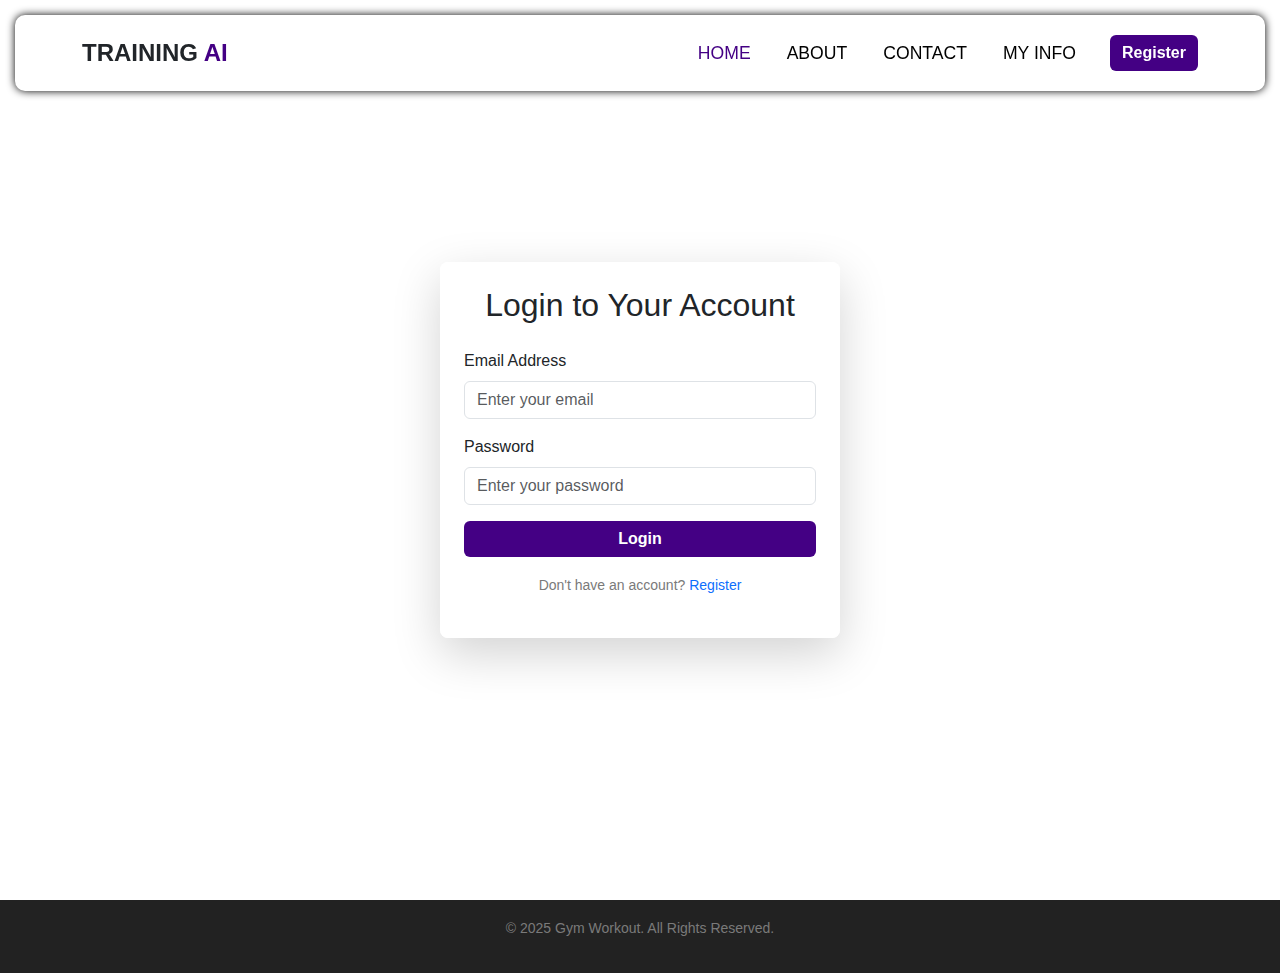
==== login.html @ 8c819bf6 "Initial commit" ====
<!DOCTYPE html>
<html lang="en">
<head>
    <meta charset="UTF-8">
    <meta name="viewport" content="width=device-width, initial-scale=1.0">
    <title>Login - Gym Workout</title>
    <link rel="stylesheet" href="https://cdn.jsdelivr.net/npm/bootstrap@5.3.0/dist/css/bootstrap.min.css">
    <link rel="stylesheet" href="index.css">
</head>
<body>

    <!-- Navbar -->
  <nav class="navbar navbar-expand-lg navbar-dark fixed-top">
      <div class="container">
        <a class="navbar-brand" href="#"
          ><span class="text-dark fw-bold">TRAINING</span>
          <span class="logo">AI</span></a
        >
        <button
          class="navbar-toggler"
          type="button"
          data-bs-toggle="collapse"
          data-bs-target="#navbarNav"
        >
          <span class="navbar-toggler-icon text-dark"></span>
        </button>
        <div class="collapse navbar-collapse" id="navbarNav">
          <ul class="navbar-nav ms-auto">
            <li class="nav-item">
              <a class="nav-link active" href="#">Home</a>
            </li>
            <li class="nav-item"><a class="nav-link" href="#">About</a></li>
            <li class="nav-item"><a class="nav-link" href="#">Contact</a></li>
            <li class="nav-item"><a class="nav-link" href="#">My info</a></li>
          
          </ul>
          <a href="register.html" class="btn btn-danger ms-3">Register</a>
        </div>
      </div>
    </nav>

    <!-- Login Form -->
    <div class="login-container d-flex align-items-center justify-content-center">
        <div class="login-box p-4 shadow-lg">
            <h2 class="text-center mb-4">Login to Your Account</h2>
            <form>
                <div class="mb-3">
                    <label for="email" class="form-label">Email Address</label>
                    <input type="email" class="form-control" id="email" placeholder="Enter your email" required>
                </div>
                <div class="mb-3">
                    <label for="password" class="form-label">Password</label>
                    <input type="password" class="form-control" id="password" placeholder="Enter your password" required>
                </div>
                <button type="submit" class="btn btn-danger  w-100">Login</button>
            </form>
            <p class="text-center mt-3">Don't have an account? <a href="register.html">Register</a></p>
        </div>
    </div>

    <!-- Footer -->
    <footer class="footer text-center text-white py-3">
        <p>© 2025 Gym Workout. All Rights Reserved.</p>
    </footer>

    <script src="https://cdn.jsdelivr.net/npm/bootstrap@5.3.0/dist/js/bootstrap.bundle.min.js"></script>
</body>
</html>
---- index.css ----
/* General styles */
body {
    font-family: Arial, sans-serif;
   
}

/* Hero Section */
.hero {
    background: url('img/pexels-goumbik-669576.jpg') no-repeat center center/cover;
    height: 80vh;
}

/* Features Section */
.features .icon {
    width: 80px;
    margin-bottom: 15px;
}

/* Footer */
.footer {
    background: #222;
}





a {
    text-decoration: none !important;
}

ul {
    margin-bottom: 0px;
}

p {
    font-size: 14px;
    line-height: 25px;
    color: #7a7a7a;
}

/* 
---------------------------------------------
global styles
--------------------------------------------- 
*/
html,
body {
    background: #fff;
    font-family: 'Poppins', sans-serif;
}

::selection {
    background: #440084;
    color: #fff;
}

::-moz-selection {
    background: #440084;
    color: #fff;
}

@media (max-width: 991px) {

    html,
    body {
        overflow-x: hidden;
    }

    .mobile-top-fix {
        margin-top: 30px;
        margin-bottom: 0px;
    }

    .mobile-bottom-fix {
        margin-bottom: 30px;
    }

    .mobile-bottom-fix-big {
        margin-bottom: 60px;
    }
}

.section-heading {
    text-align: center;
    margin-top: 140px;
    margin-bottom: 80px;
}

.section-heading h2 {
    font-size: 28px;
    font-weight: 800;
    color: #232d39;
    text-transform: uppercase;
    letter-spacing: 0.5px;
    margin-top: 0px;
    margin-bottom: 0px;
}

.section-heading h2 em {
    font-style: normal;
    color: #440084;
}

.section-heading img {
    margin: 20px auto;
}

.dark-bg h2 {
    color: #fff;
}

.dark-bg p {
    color: #fff;
}

.main-button a {
    display: inline-block;
    font-size: 15px;
    padding: 12px 20px;
    background-color: #440084;
    color: #fff;
    text-align: center;
    font-weight: 400;
    text-transform: uppercase;
    transition: all .3s;
}

.main-button a:hover {
    background-color: #39016d;
}


/* 
---------------------------------------------
header
--------------------------------------------- 
*/
.navbar {
    background: rgb(255, 255, 255);
    /* Transparent Dark Navbar */
    padding: 15px 0;
    border-radius: 10px;
    margin: 15px;
    box-shadow: 0px 0px 8px black;
    
}
.howto .item p{
    
    display: flex;
    justify-content: start;
    align-items: center;
    gap: 10px;
}
  .heading{
    color: #31005e;
}
.howto .item b{
    font-size: .8rem;
}
.howto .circle{
    display: grid;
    place-items: center;
}

        .navbar.scrolled {
      background-color: white !important;
      box-shadow: 0 2px 10px rgba(32, 30, 88, 0.1);
  }

.navbar-brand {
    font-size: 1.5rem;
    font-weight: bold;
    color: #000;
}

.navbar-nav .nav-link {
    color: rgb(0, 0, 0);
    margin: 0 10px;
    font-size: 1.1rem;
    text-transform: uppercase;
}


.navbar-nav .nav-link:hover,
.navbar-nav .nav-link.active {
    color: #440084;
    /* Orange Highlight */
}

.btn-danger {
    background: #440084;
    border: none;
    font-weight: bold;
}

.btn-danger:hover {
    background: #39006d;
}
/* 
---------------------------------------------
banner
--------------------------------------------- 
*/

.main-banner {
    position: relative;
}

#bg-video {
    min-width: 100%;
    min-height: 100vh;
    max-width: 100%;
    max-height: 100vh;
    object-fit: cover;
    z-index: -1;
}

#bg-video::-webkit-media-controls {
    display: none !important;
}

.video-overlay {
    position: absolute;
    background-color: rgba(0, 0, 0, 0.8);
    top: 0;
    left: 0;
    bottom: 7px;
    width: 100%;
}

.main-banner .caption {
    text-align: center;
    position: absolute;
    width: 80%;
    left: 50%;
    top: 50%;
    transform: translate(-50%, -50%);
}

.main-banner .caption h6 {
    margin-top: 0px;
    font-size: 18px;
    text-transform: uppercase;
    font-weight: 800;
    color: #fff;
    letter-spacing: 0.5px;
}

.main-banner .caption h2 {
    margin-top: 30px;
    margin-bottom: 25px;
    font-size: 3.5rem;
    text-transform: uppercase;
    font-weight: 800;
    color: #fff;
    letter-spacing: 1px;
}

.main-banner .caption h2 em {
    font-style: normal;
    color: #440084;
    font-weight: 900;
}

.about {
  padding: 100px 0;

}
.heading {
  text-align: center;
  color: #440084;
  font-weight: bolder;
 
}
.about .headingT {
margin-bottom: 50px;
}
.circle{
    background-color: #31005e;
    
    width: 50px;
    height: 50px;
    display: inline-block;
    border-radius: 50%;
    color: #fff;
    
    text-align: center;
}
.about .items{
    
    padding: 10px;
    box-shadow: 0px 0px 4px #38006d00;
    transition: all 0.1ms ease-in;
    border-radius:10px ;
}
/* .about .items:hover{
    box-shadow: 0px 0px 4px #39006d;
} */
.circle p{
    width: 100%;
    height: 100%;
    display: grid;
    place-items: center;
    color: #fff;
    font-size: larger;
}
.about .col{


    margin-top: 20px;
    
    background-color: #00000000;

}

.back{
    background-color: #440084;
    color: #fff;
}

.contact {
  padding: 30px 0;
  /* background: url('img/pexels-ron-lach-9783346.jpg') no-repeat center center/cover; */
/* background-color: rgb(241, 241, 241);
    background: linear-gradient(180deg, rgba(0, 0, 0, 0.44) 0%, rgba(0, 0, 0, 0.423) 100%),url('img/pexels-cottonbro-6153343.jpg');
    background-repeat: no-repeat;
    background-size: cover;
    background-position: center; */
  /* background-color:#000000a0 ; */
  color: rgb(255, 255, 255);
}
.contact .btn{
    background-color: #39006d;
    border: #39006d;
    padding: 15px;
    font-weight: bold;
}
.contact .btn:hover{
    background-color: #28014e;
}
.aboutme{
    padding: 30px 0;
  
}

.bg{
   background-image: url('img/480506165_3906262599520509_3770379844018490699_n.jpg');
   background-size: cover;
   background-position: top\center;
    color: white;
    padding: 10px;
    border-radius: 10px;
height: 100%;
}
.progress-bar{
    background-color: #440084;
}
.logo{
    color:#440084;
}

/* Login Page Styles */
.login-container {
    height: 100vh;
    background: url('images/gym-bg.jpg') no-repeat center center/cover;
}

.login-box {

    background: rgba(255, 255, 255, 0.9);
    border-radius: 8px;
    width: 100%;
    max-width: 400px;
}


/* Register Page Styles */
.register-container {
    height: 100vh;
    background: url('images/gym-bg.jpg') no-repeat center center/cover;
}

.register-box {
    background: rgba(255, 255, 255, 0.9);
    border-radius: 8px;
    width: 100%;
    max-width: 400px;
}

/* Dashboard page */
         .dashboard-header {
            height: 40vh;
            background-color: #f9735b;
            display: grid;
            place-items: center;
         }
    
         .table-container {
             margin-top: 30px;
         }
    
         .card-container {
             margin-top: 60px;
             padding-top: 10px;
         }

         .sidebar-card {
            
             margin-bottom: 100px;

         }
         .sidebar-card li{
                list-style-type: none;
                padding: 10px;
                color: #f9735b;
                
                transition: all 0.3s;
                
         }
            .sidebar-card li a{
                
                text-decoration: none;
            }
            .sidebar-card li:hover{
                background-color: #f9735b;
                transform: scale(1.1);
                color: white;

            }









@import url(//fonts.googleapis.com/css?family=Montserrat:300,400,500);

.contact2 {
    font-family: "Montserrat", sans-serif;
    color: #8d97ad;
    font-weight: 300;
    padding: 60px 0;
    margin-bottom: 170px;
    background-position: center top;
}

.contact2 h1,
.contact2 h2,
.contact2 h3,
.contact2 h4,
.contact2 h5,
.contact2 h6 {
    color: #3e4555;
}

.contact2 .font-weight-medium {
    font-weight: 500;
}

.contact2 .subtitle {
    color: #8d97ad;
    line-height: 24px;
}

.contact2 .bg-image {
    background-size: cover;
    position: relative;
    display: -webkit-box;
    display: -webkit-flex;
    display: -ms-flexbox;
    display: flex;
}

/* .contact2 .card.card-shadow {
    -webkit-box-shadow: 0px 0px 30px rgba(115, 128, 157, 0.1);
    box-shadow: 0px 0px 30px rgba(115, 128, 157, 0.1);
} */

.contact2 .detail-box .round-social {
    margin-top: 100px;
}

.contact2 .round-social a {
    background: transparent;
    margin: 0 7px;
    padding: 11px 12px;
}

.contact2 .contact-container .links a {
    color: #8d97ad;
}

.contact2 .contact-container {
    position: relative;
    top: 200px;
}

.contact2 .btn-danger-gradiant {
    background: #39006d;
   
}

.tech .circle{
    background-color: white;
  
    border-radius: 0px;

}
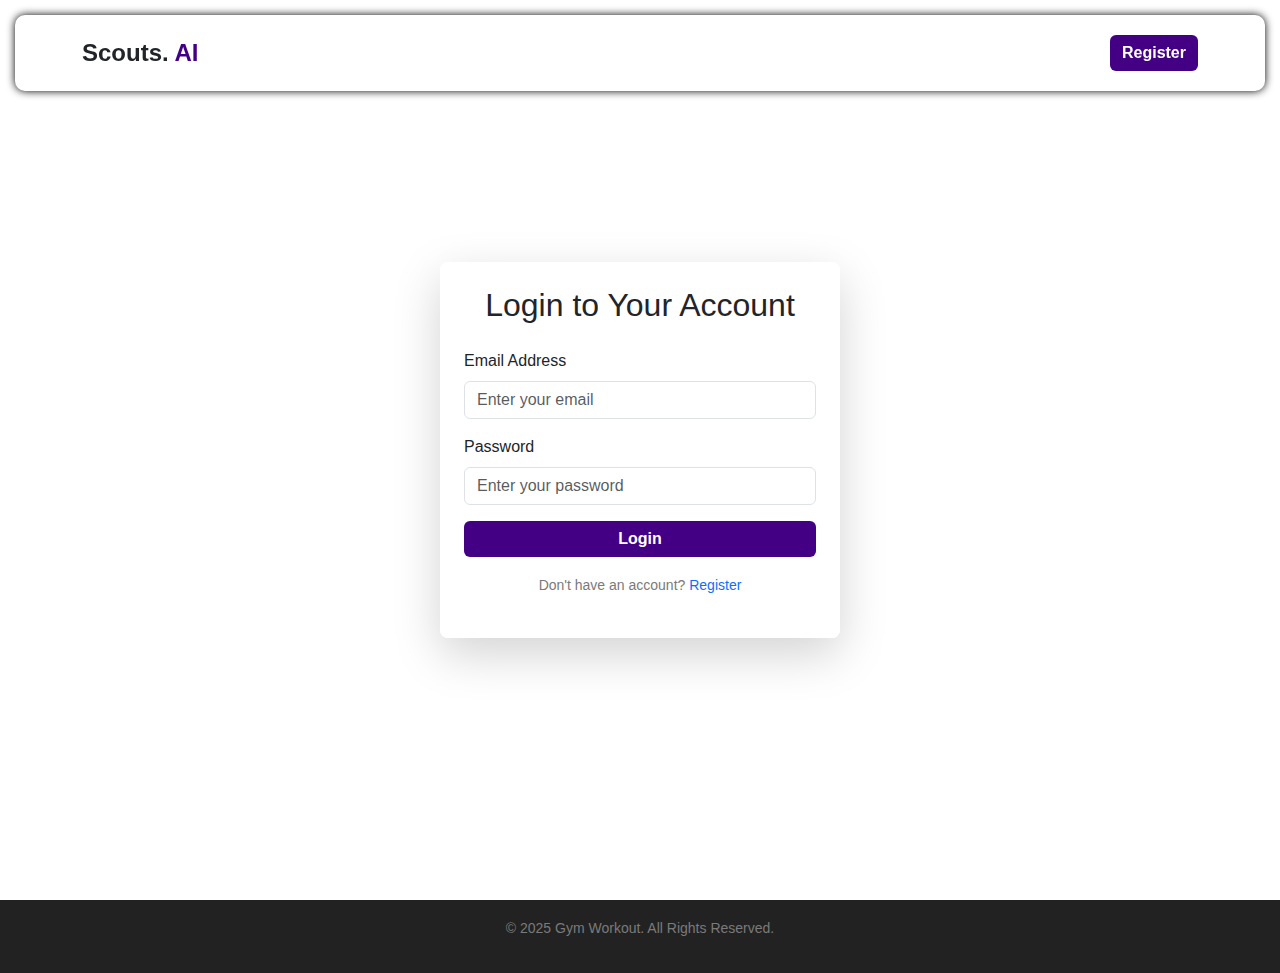
==== commit ca884207: "Updated register, login, index pages and styles" ====
--- a/login.html
+++ b/login.html
@@ -10,10 +10,13 @@
 <body>
 
     <!-- Navbar -->
-  <nav class="navbar navbar-expand-lg navbar-dark fixed-top">
+    <nav
+      data-aos="zoom-in-down"
+      class="navbar navbar-expand-lg navbar-dark fixed-top"
+    >
       <div class="container">
-        <a class="navbar-brand" href="#"
-          ><span class="text-dark fw-bold">TRAINING</span>
+        <a class="navbar-brand" href="index.html"
+          ><span class="text-dark fw-bold">Scouts.</span>
           <span class="logo">AI</span></a
         >
         <button
@@ -26,13 +29,8 @@
         </button>
         <div class="collapse navbar-collapse" id="navbarNav">
           <ul class="navbar-nav ms-auto">
-            <li class="nav-item">
-              <a class="nav-link active" href="#">Home</a>
-            </li>
-            <li class="nav-item"><a class="nav-link" href="#">About</a></li>
-            <li class="nav-item"><a class="nav-link" href="#">Contact</a></li>
-            <li class="nav-item"><a class="nav-link" href="#">My info</a></li>
-          
+         
+         
           </ul>
           <a href="register.html" class="btn btn-danger ms-3">Register</a>
         </div>
--- a/index.css
+++ b/index.css
@@ -152,6 +152,12 @@
     align-items: center;
     gap: 10px;
 }
+ .navbar-toggler-icon {
+     background-color: rgb(109, 109, 109) !important;
+     border-radius: 5px;
+     /* Optional: Adds rounded edges */
+ }
+
   .heading{
     color: #31005e;
 }
@@ -164,7 +170,7 @@
 }
 
         .navbar.scrolled {
-      background-color: white !important;
+      background-color: rgb(115, 115, 115) !important;
       box-shadow: 0 2px 10px rgba(32, 30, 88, 0.1);
   }
 
@@ -177,7 +183,7 @@
 .navbar-nav .nav-link {
     color: rgb(0, 0, 0);
     margin: 0 10px;
-    font-size: 1.1rem;
+    font-size: .9rem;
     text-transform: uppercase;
 }
 
